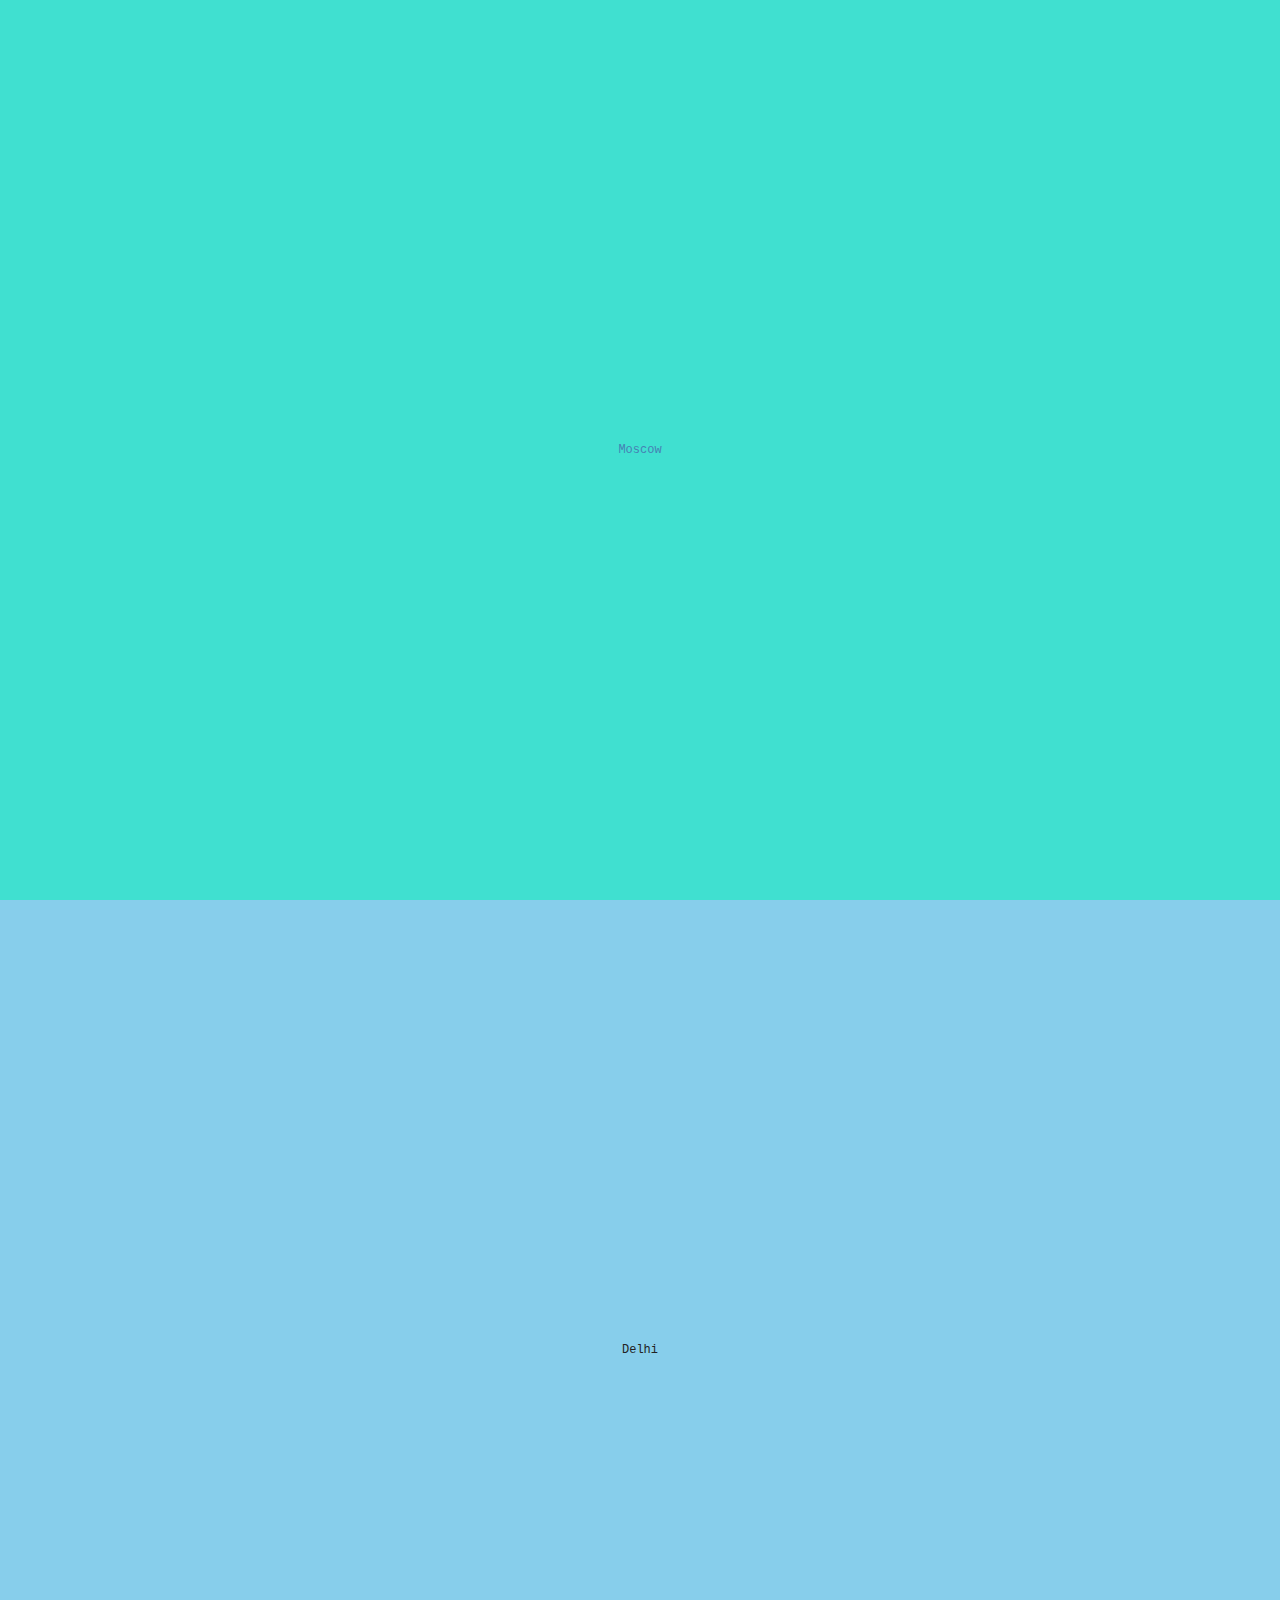
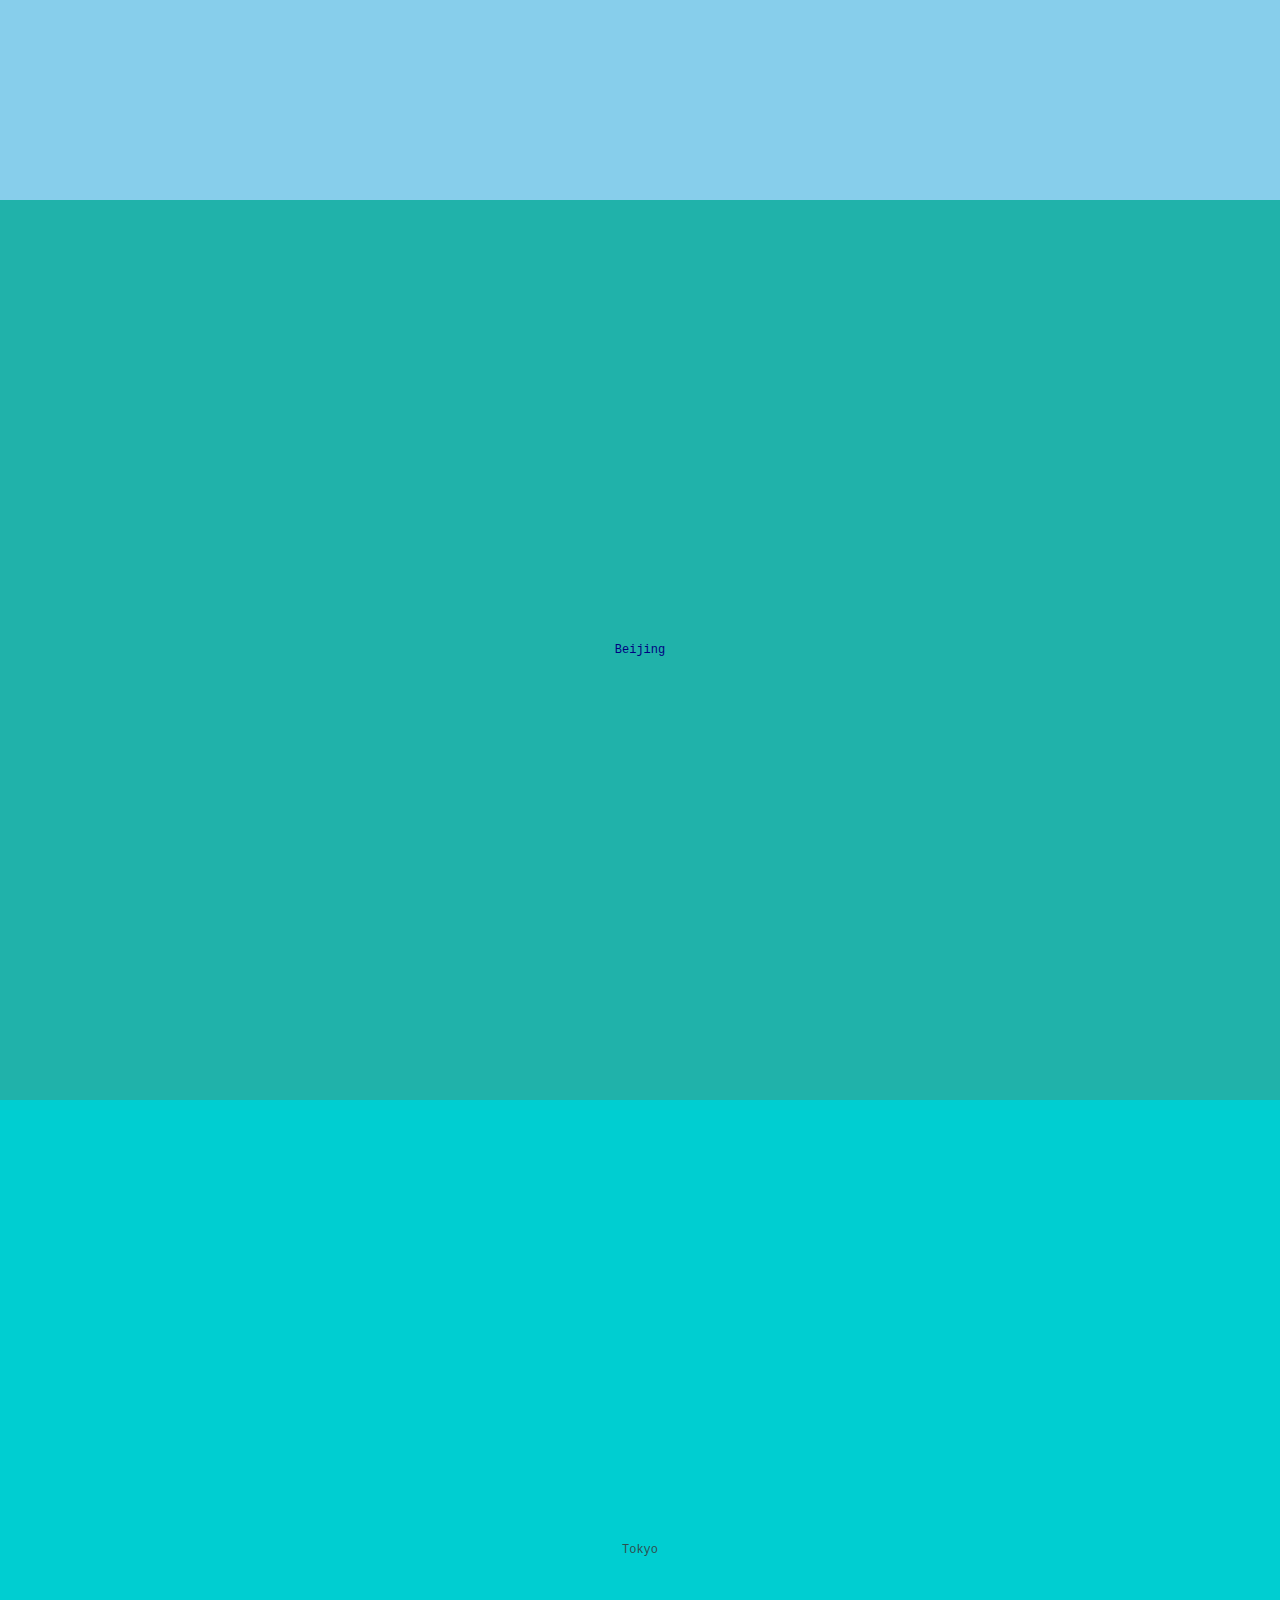
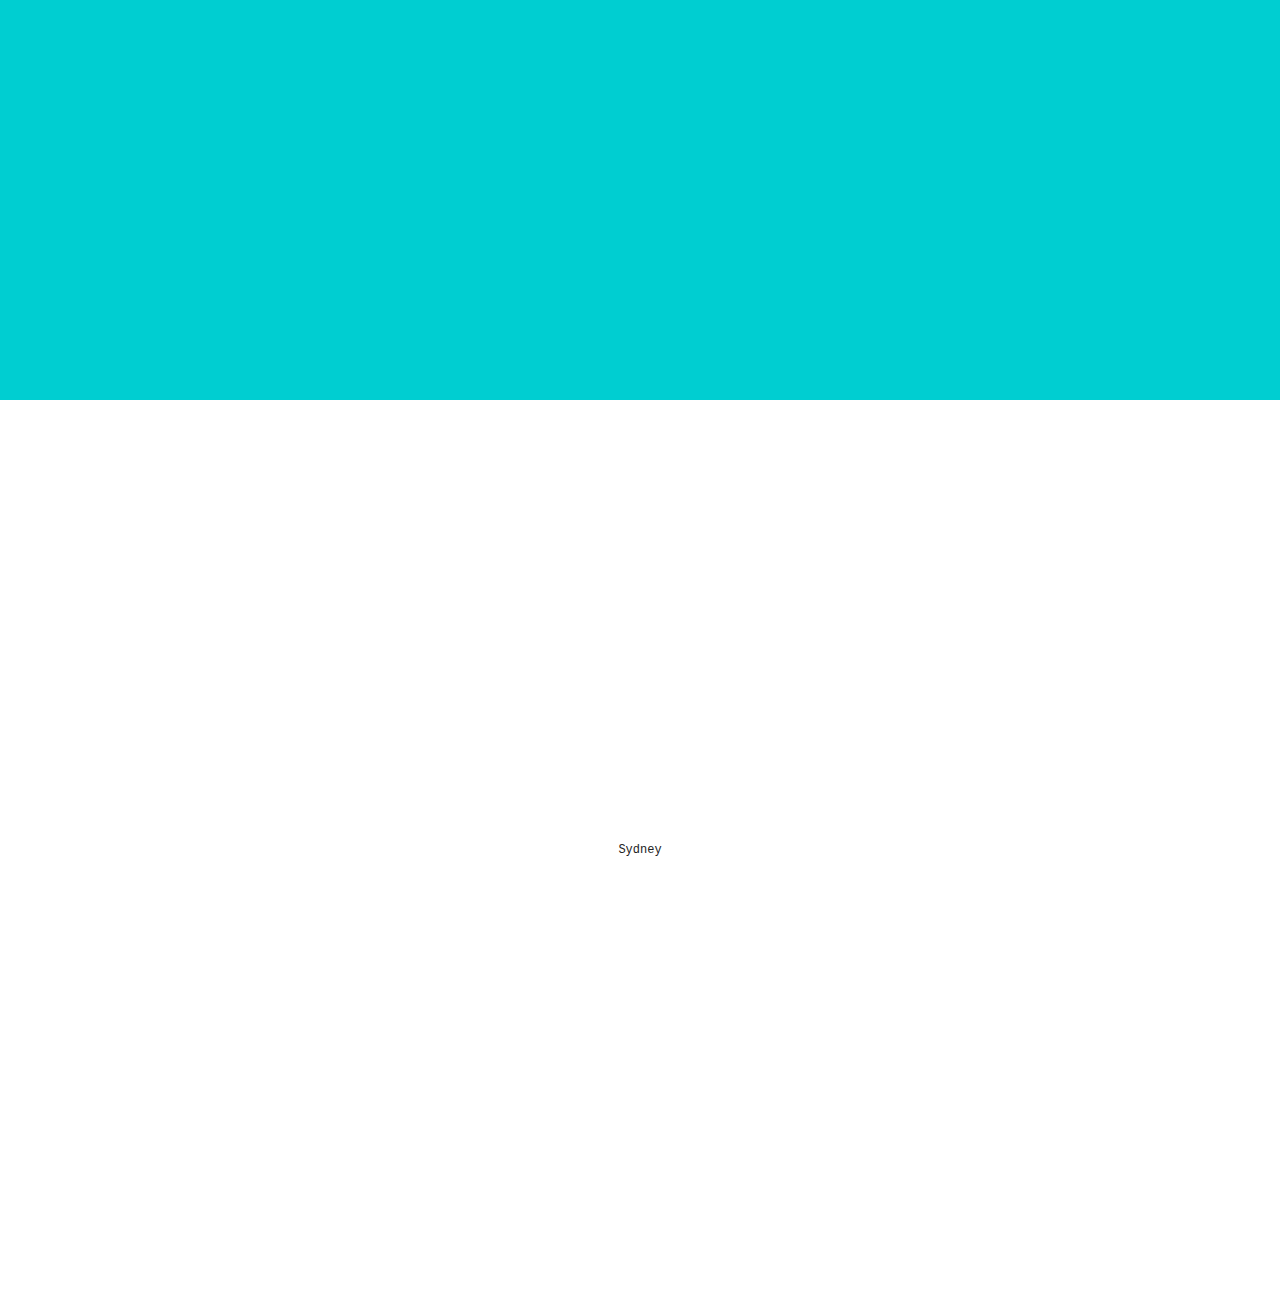
==== index2.html @ 2cbe876b "test" ====
<!DOCTYPE html>
<html lang="en">
<link rel="stylesheet" href="style2.css">
  <head>
    <meta charset="utf-8" />
    <meta name="viewport" content="width=device-width, initial-scale=1" />
    <meta name="theme-color" content="#000000" />
    <meta
      name="description"
    />


    <title></title>
  </head>
  <body>
 


  <div class="timezone">
  <div class="timezone-wrapper">   
	</div>
    <span class="helsinki"></span>
    </div>

    <div class="timeblock">
      <span class="timezone-label">Moscow</span>
      <span class="moscow"></span>
    </div>

    <div class="timeblock">
      <span class="timezone-label">Delhi</span>
      <span class="delhi"></span>
    </div>

    <div class="timeblock">
      <span class="timezone-label">Beijing</span>
      <span class="beijing"></span>
    </div>
	
    <div class="timeblock">
      <span class="timezone-label">Tokyo</span>
      <span class="tokyo"></span>
    </div>
	
    <div class="timeblock">
      <span class="timezone-label">Sydney</span>
      <span class="sydney"></span>
    </div>
  </div>	
  </div>	
  
  <script src="js.js" type="text/javascript"/>
  </body>
</html>
---- style2.css ----
body,html { 
	overflow-x: hidden;
	overflow-y: hidden;
	font-family: "Courier New", Courier, "Lucida Sans Typewriter", "Lucida Typewriter", monospace;
	line-height: 1.75;
	color: #222;
	margin: 0;
 }

.timezone {
  padding: 0;
  margin: 0;
  font-family: monospace;

}

.timezone-wrapper {
  display: flex;
  width: 100vw;
  flex-direction: column;
  color: rgba(0, 0, 0, .5);

  @media (min-width: 640px) {
    flex-direction: row;
  }
}


.timeblock {
  flex: 1;
  height: 33.33vh;
  display: flex;
  justify-content: center;
  align-items: center;
  flex-direction: column;

  @media (min-width: 640px) {
    height: 100vh;
  }


  span {
    display: block;
  }

  &:nth-child(1) {
    background: teal;
    color: lightblue;
  }

  &:nth-child(2) {
    background: turquoise;
    color: steelblue;
  }

  &:nth-child(3) {
    background: skyblue;
    color: darkaquamarine;
  }
  
  &:nth-child(4) {
    background: lightseagreen;
    color: navy;
  }

  &:nth-child(5) {
    background: darkturquoise;
    color: darkslategray;
  }
  
}

.timezone-label {
  font-size: 12px;
}
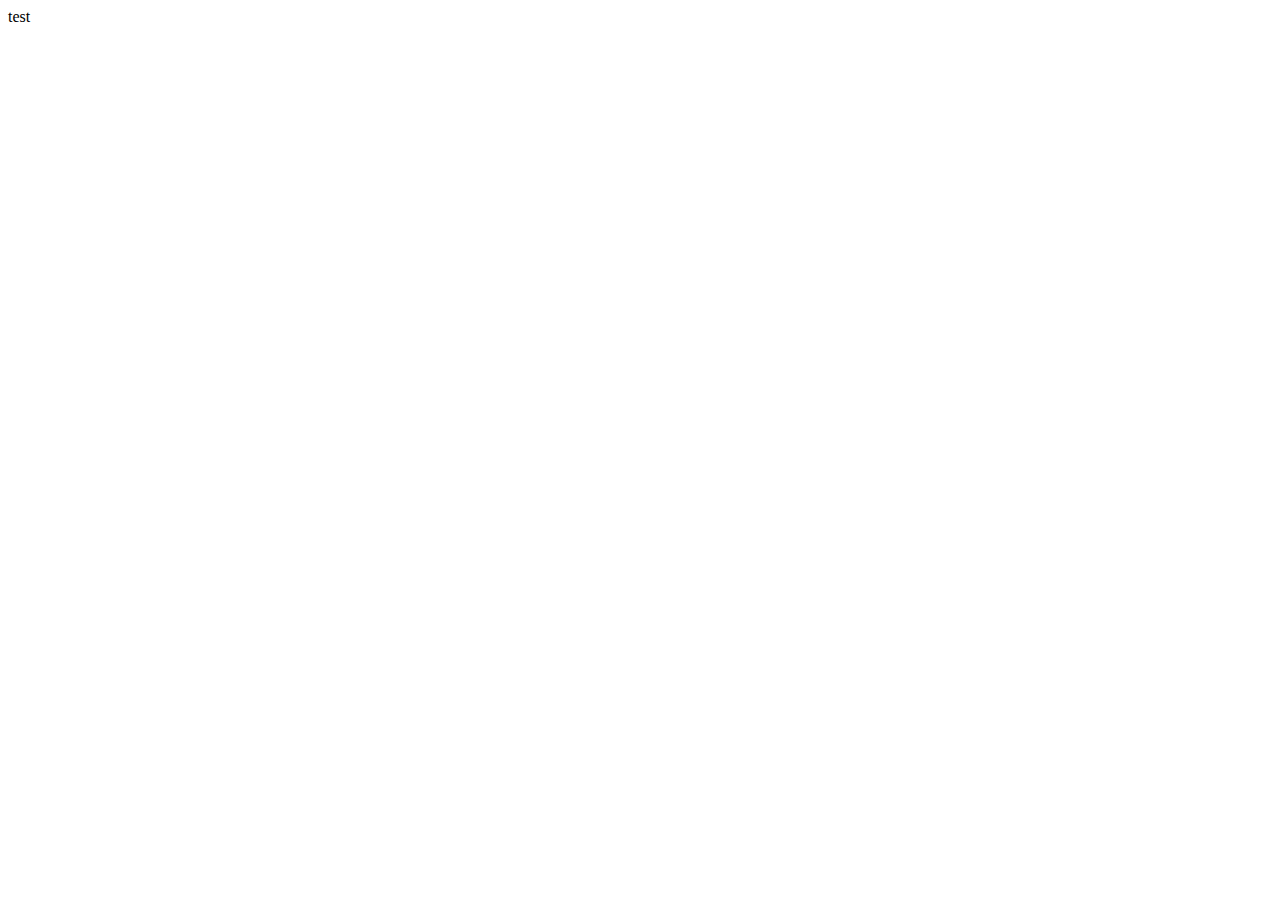
==== commit ca8df5c4: "update" ====
--- a/index2.html
+++ b/index2.html
@@ -4,51 +4,18 @@
   <head>
     <meta charset="utf-8" />
     <meta name="viewport" content="width=device-width, initial-scale=1" />
-    <meta name="theme-color" content="#000000" />
-    <meta
-      name="description"
-    />
-
-
+    <meta name="description" />
     <title></title>
   </head>
+  
+
+  
   <body>
- 
-
-
-  <div class="timezone">
-  <div class="timezone-wrapper">   
-	</div>
-    <span class="helsinki"></span>
-    </div>
-
-    <div class="timeblock">
-      <span class="timezone-label">Moscow</span>
-      <span class="moscow"></span>
-    </div>
-
-    <div class="timeblock">
-      <span class="timezone-label">Delhi</span>
-      <span class="delhi"></span>
-    </div>
-
-    <div class="timeblock">
-      <span class="timezone-label">Beijing</span>
-      <span class="beijing"></span>
-    </div>
-	
-    <div class="timeblock">
-      <span class="timezone-label">Tokyo</span>
-      <span class="tokyo"></span>
-    </div>
-	
-    <div class="timeblock">
-      <span class="timezone-label">Sydney</span>
-      <span class="sydney"></span>
-    </div>
-  </div>	
-  </div>	
   
-  <script src="js.js" type="text/javascript"/>
+	<div>test</div>
+  
+	<script src="js2.js" type="text/javascript"/>
+	  
   </body>
+  
 </html>
